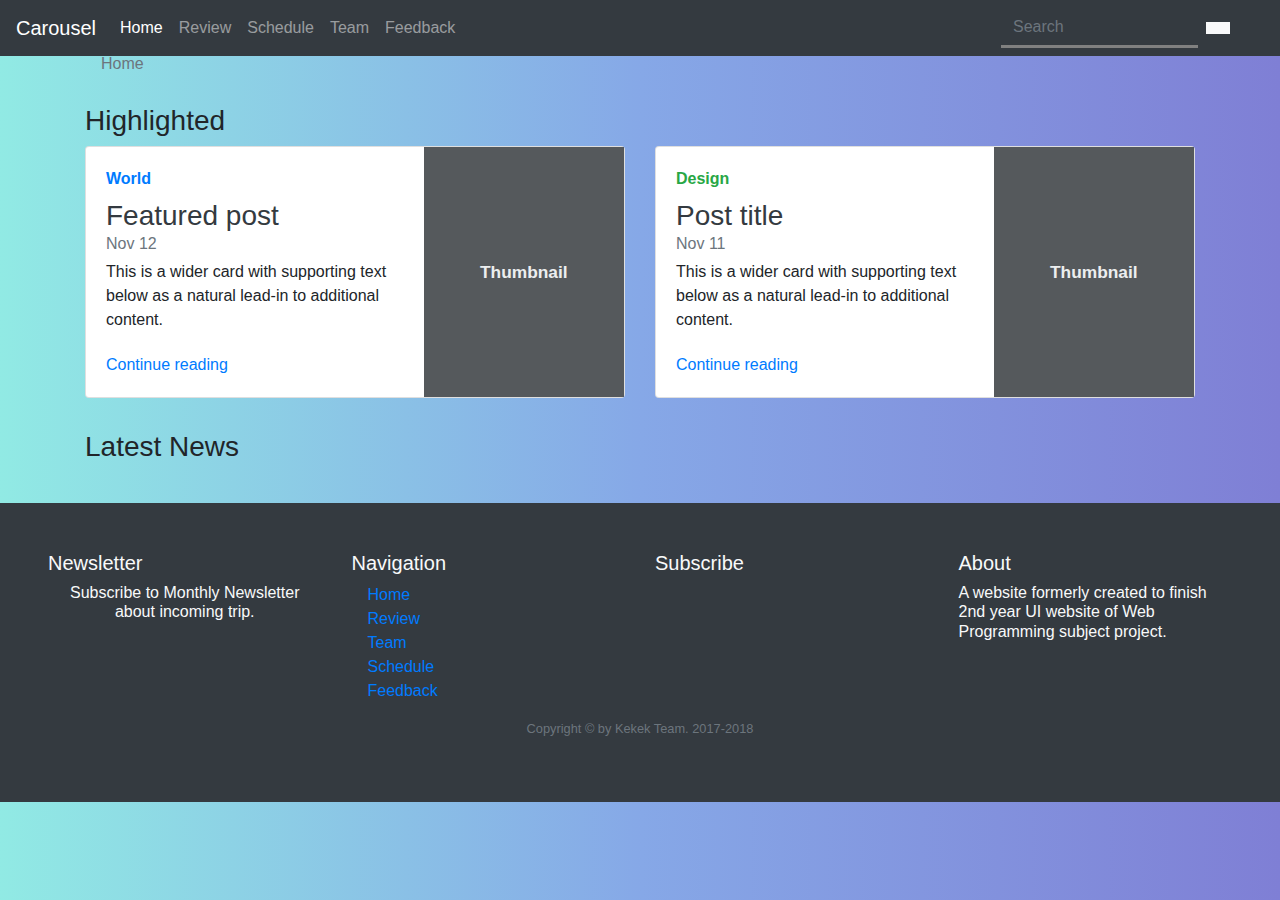
==== home.html @ 502a9c43 "Add files via upload" ====
﻿<!DOCTYPE html>
<html lang="en" >

<head>
    <meta charset="UTF-8">
    <meta name="viewport" content="width=device-width, initial-scale=1, shrink-to-fit=no">
    <title></title>

    <link rel="stylesheet" href="https://stackpath.bootstrapcdn.com/bootstrap/4.1.3/css/bootstrap.min.css">
    <link rel="stylesheet" href="https://use.fontawesome.com/releases/v5.6.0/css/all.css" integrity="sha384-aOkxzJ5uQz7WBObEZcHvV5JvRW3TUc2rNPA7pe3AwnsUohiw1Vj2Rgx2KSOkF5+h" crossorigin="anonymous">
    <link rel="stylesheet" href="style/carousel.css">
    <link rel="stylesheet" href="style/header.css">
    <link rel="stylesheet" href="style/container.css">
    <link rel="stylesheet" href="style/footer.css">
    <link rel="stylesheet" href="style/body.css">

</head>

<body>

    <!-- Carousel -->
    <div id="carousel-2" class="carousel slide carousel-fade" data-ride="carousel" data-interval="6000">
        <ol class="carousel-indicators">
            <li data-target="#carousel-2" data-slide-to="0" class="active"></li>
            <li data-target="#carousel-2" data-slide-to="1"></li>
            <li data-target="#carousel-2" data-slide-to="2"></li>
        </ol>
        <div class="carousel-inner" role="listbox">

            <div class="carousel-item active">
                <a href="berlin.html">
                    <img src="images/Berlin.JPG/" alt="responsive image" class="d-block img-fluid">
                    <div class="carousel-caption">
                        <div>
                            <h2>Digital Craftsmanship</h2>
                            <p>We meticously build each site to get results</p>
                            <span class="btn btn-sm btn-primary">Read More</span>
                        </div>
                    </div>
                </a>
            </div>
            <!-- /.carousel-item -->
            <div class="carousel-item">
                <a href="cairo.html">
                    <img src="images/Cairo.JPG/" alt="responsive image" class="d-block img-fluid">
                    <div class="carousel-caption justify-content-center align-items-center">
                        <div>
                            <h2>Every project begins with a sketch</h2>
                            <p>We work as an extension of your business to explore solutions</p>
                            <span class="btn btn-sm btn-primary">Read More</span>
                        </div>
                    </div>
                </a>
            </div>
            <!-- /.carousel-item -->
            <div class="carousel-item">
                <a href="mysore.html">
                    <img src="images/Mysore.JPG/" alt="responsive image" class="d-block img-fluid">
                    <div class="carousel-caption justify-content-center align-items-center">
                        <div>
                            <h2>Mysore</h2>
                            <p>We monitor and optimize your site's long-term performance</p>
                            <span class="btn btn-sm btn-primary">Read More</span>
                        </div>
                    </div>
                </a>
            </div>
            <!-- /.carousel-item -->
        </div>
        <!-- /.carousel-inner -->
        <a class="carousel-control-prev" href="#carousel-2" role="button" data-slide="prev">
            <span class="carousel-control-prev-icon" aria-hidden="true"></span>
            <span class="sr-only">Previous</span>
        </a>
        <a class="carousel-control-next" href="#carousel-2" role="button" data-slide="next">
            <span class="carousel-control-next-icon" aria-hidden="true"></span>
            <span class="sr-only">Next</span>
        </a>
    </div>
    <!-- /.carousel -->
    <!-- Header -->
    <header>
        <nav class="navbar navbar-expand-md navbar-dark fixed-top bg-dark">
            <a class="navbar-brand" href="#">Carousel</a>
            <button class="navbar-toggler" type="button" data-toggle="collapse" data-target="#navbarCollapse" aria-controls="navbarCollapse" aria-expanded="false" aria-label="Toggle navigation">
                <span class="navbar-toggler-icon"></span>
            </button>
            <div class="collapse navbar-collapse" id="navbarCollapse">
                <ul class="navbar-nav mr-auto">
                    <li class="nav-item active">
                        <a class="nav-link" href="#">Home<span class="sr-only">(current)</span></a>
                    </li>
                    <li class="nav-item">
                        <a class="nav-link" href="review.html">Review</a>
                    </li>
                    <li class="nav-item">
                        <a class="nav-link" href="schedule.html">Schedule</a>
                    </li>
                    <li class="nav-item">
                        <a class="nav-link" href="team.html">Team</a>
                    </li>
                    <li class="nav-item">
                        <a class="nav-link" href="feedback.html">Feedback</a>
                    </li>
                </ul>
                <form class="form-inline my-2 my-lg-0">
                    <input class="form-control mr-sm-2 rounded-0 w-75" type="search" placeholder="Search">
                    <button class="btn btn-light my-2 my-sm-0 rounded-0" type="submit"><i class="fa fa-search"></i></button>
                </form>
            </div>
        </nav>
    </header>

    <!-- Container -->
    <div class="container">
        <nav aria-label="breadcrumb">
            <ol class="breadcrumb">
                <li class="breadcrumb-item active" aria-current="page">Home</li>
            </ol>
        </nav>

        <h3 display="3">Highlighted</h3>

        <div class="row mb-2">
            <div class="col-md-6">
                <div class="card flex-md-row mb-4 shadow-sm h-md-250">
                    <div class="card-body d-flex flex-column align-items-start">
                        <strong class="d-inline-block mb-2 text-primary">World</strong>
                        <h3 class="mb-0">
                            <a class="text-dark" href="#">Featured post</a>
                        </h3>
                        <div class="mb-1 text-muted">Nov 12</div>
                        <p class="card-text mb-auto">This is a wider card with supporting text below as a natural lead-in to additional content.</p>
                        <a href="#">Continue reading</a>
                    </div>
                    <img class="card-img-right flex-auto d-none d-lg-block" data-src="holder.js/200x250?theme=thumb" alt="Thumbnail [200x250]" style="width: 200px; height: 250px;" src="data:image/svg+xml;charset=UTF-8,%3Csvg%20width%3D%22200%22%20height%3D%22250%22%20xmlns%3D%22http%3A%2F%2Fwww.w3.org%2F2000%2Fsvg%22%20viewBox%3D%220%200%20200%20250%22%20preserveAspectRatio%3D%22none%22%3E%3Cdefs%3E%3Cstyle%20type%3D%22text%2Fcss%22%3E%23holder_167a2300c9e%20text%20%7B%20fill%3A%23eceeef%3Bfont-weight%3Abold%3Bfont-family%3AArial%2C%20Helvetica%2C%20Open%20Sans%2C%20sans-serif%2C%20monospace%3Bfont-size%3A13pt%20%7D%20%3C%2Fstyle%3E%3C%2Fdefs%3E%3Cg%20id%3D%22holder_167a2300c9e%22%3E%3Crect%20width%3D%22200%22%20height%3D%22250%22%20fill%3D%22%2355595c%22%3E%3C%2Frect%3E%3Cg%3E%3Ctext%20x%3D%2255.99166488647461%22%20y%3D%22131%22%3EThumbnail%3C%2Ftext%3E%3C%2Fg%3E%3C%2Fg%3E%3C%2Fsvg%3E" data-holder-rendered="true">
                </div>
            </div>
            <div class="col-md-6">
                <div class="card flex-md-row mb-4 shadow-sm h-md-250">
                    <div class="card-body d-flex flex-column align-items-start">
                        <strong class="d-inline-block mb-2 text-success">Design</strong>
                        <h3 class="mb-0">
                            <a class="text-dark" href="#">Post title</a>
                        </h3>
                        <div class="mb-1 text-muted">Nov 11</div>
                        <p class="card-text mb-auto">This is a wider card with supporting text below as a natural lead-in to additional content.</p>
                        <a href="#">Continue reading</a>
                    </div>
                    <img class="card-img-right flex-auto d-none d-lg-block" data-src="holder.js/200x250?theme=thumb" alt="Thumbnail [200x250]" style="width: 200px; height: 250px;" src="data:image/svg+xml;charset=UTF-8,%3Csvg%20width%3D%22200%22%20height%3D%22250%22%20xmlns%3D%22http%3A%2F%2Fwww.w3.org%2F2000%2Fsvg%22%20viewBox%3D%220%200%20200%20250%22%20preserveAspectRatio%3D%22none%22%3E%3Cdefs%3E%3Cstyle%20type%3D%22text%2Fcss%22%3E%23holder_167a2300ca0%20text%20%7B%20fill%3A%23eceeef%3Bfont-weight%3Abold%3Bfont-family%3AArial%2C%20Helvetica%2C%20Open%20Sans%2C%20sans-serif%2C%20monospace%3Bfont-size%3A13pt%20%7D%20%3C%2Fstyle%3E%3C%2Fdefs%3E%3Cg%20id%3D%22holder_167a2300ca0%22%3E%3Crect%20width%3D%22200%22%20height%3D%22250%22%20fill%3D%22%2355595c%22%3E%3C%2Frect%3E%3Cg%3E%3Ctext%20x%3D%2255.99166488647461%22%20y%3D%22131%22%3EThumbnail%3C%2Ftext%3E%3C%2Fg%3E%3C%2Fg%3E%3C%2Fsvg%3E" data-holder-rendered="true">
                </div>
            </div>
        </div>

        <h3 display="3">Latest News</h3>

    </div>
    <!-- Footer -->
    <footer class="container-fluid p-5 p-md-5 bg-dark text-light ">
        <div class="row">
            <div class="col-12 col-md">
                <h5>Newsletter</h5>
                <h6 class="text-center">
                    Subscribe to Monthly Newsletter about incoming trip.
                </h6>
            </div>
            <div class="col-6 col-md">
                <h5>Navigation</h5>
                <ul class="list-unstyled text-small">
                    <li><a class="text-primary" href="home.html">Home</a></li>
                    <li><a class="text-primary" href="review.html">Review</a></li>
                    <li><a class="text-primary" href="team.html">Team</a></li>
                    <li><a class="text-primary" href="schedule.html">Schedule</a></li>
                    <li><a class="text-primary" href="feedback.html">Feedback</a></li>
                </ul>
            </div>
            <div class="col-6 col-md">
                <h5>Subscribe</h5>
                <ul class="list-unstyled text-small d-flex justify-content-start">
                    <li><a href="#"><i class="fab fa-facebook fa-2x"></i></a></li>
                    <li><a href="#"><i class="fab fa-twitter fa-2x"></i></a></li>
                    <li><a href="#"><i class="fab fa-instagram fa-2x"></i></a></li>
                    <li><a href="#"><i class="fab fa-discord fa-2x"></i></a></li>
                </ul>
            </div>
            <div class="col-6 col-md">
                <h5>About</h5>
                <h6>
                    A website formerly created to finish 2nd year UI website of Web Programming subject project.
                </h6>
            </div>
        </div>
        <small class="d-block mb-3 text-muted text-center">Copyright &copy; by Kekek Team. 2017-2018</small>
    </footer>

    <script src="https://code.jquery.com/jquery-3.3.1.slim.min.js" "></script>
    <script src="https://cdnjs.cloudflare.com/ajax/libs/popper.js/1.14.3/umd/popper.min.js"></script>
    <script src="https://stackpath.bootstrapcdn.com/bootstrap/4.1.3/js/bootstrap.min.js" "></script>

</body>

</html>
---- style/carousel.css ----
/*
    Removes white gap between slides
*/
.carousel {
    background: #444;
}

/*
    Forces image to be 100% width and not max width of 100%
*/
.carousel-item .img-fluid {
    width: 100%;
    height: auto;
}

/* 
    anchors are inline so you need ot make them block to go full width
*/
.carousel-item a {
    display: block;
    width: 100%;
}
---- style/header.css ----
/*
    Centeralize content in navbar
*/
.navbar ul {
    text-align: center;
}

/*
    Remove outline of navbar search button
*/
.navbar .navbar-toggler {
    outline: none;
}

.navbar button {
    border: none;
}
.navbar input, .navbar input:focus{
    background-color: transparent;
    border: none;
    box-shadow: none;
    border-bottom: solid grey;
}

@media (max-width: 767.98px) {
    .navbar input, .navbar input:focus {
        margin-left: 3em;
    }
}
---- style/container.css ----
.breadcrumb {
    background: none;
    margin-top: 1em;
}

.container {
    padding-bottom: 2em;
}

    .container article {
        padding: 2em 2em 2em 2em;
        background: #ffc04d;
    }
---- style/footer.css ----
footer li {
    padding: 0 1em 0 1em;
}
---- style/body.css ----
body {
    background: #7F7FD5; /* fallback for old browsers */
    background: -webkit-linear-gradient(to right, #91EAE4, #86A8E7, #7F7FD5); /* Chrome 10-25, Safari 5.1-6 */
    background: linear-gradient(to right, #91EAE4, #86A8E7, #7F7FD5); /* W3C, IE 10+/ Edge, Firefox 16+, Chrome 26+, Opera 12+, Safari 7+ */
}
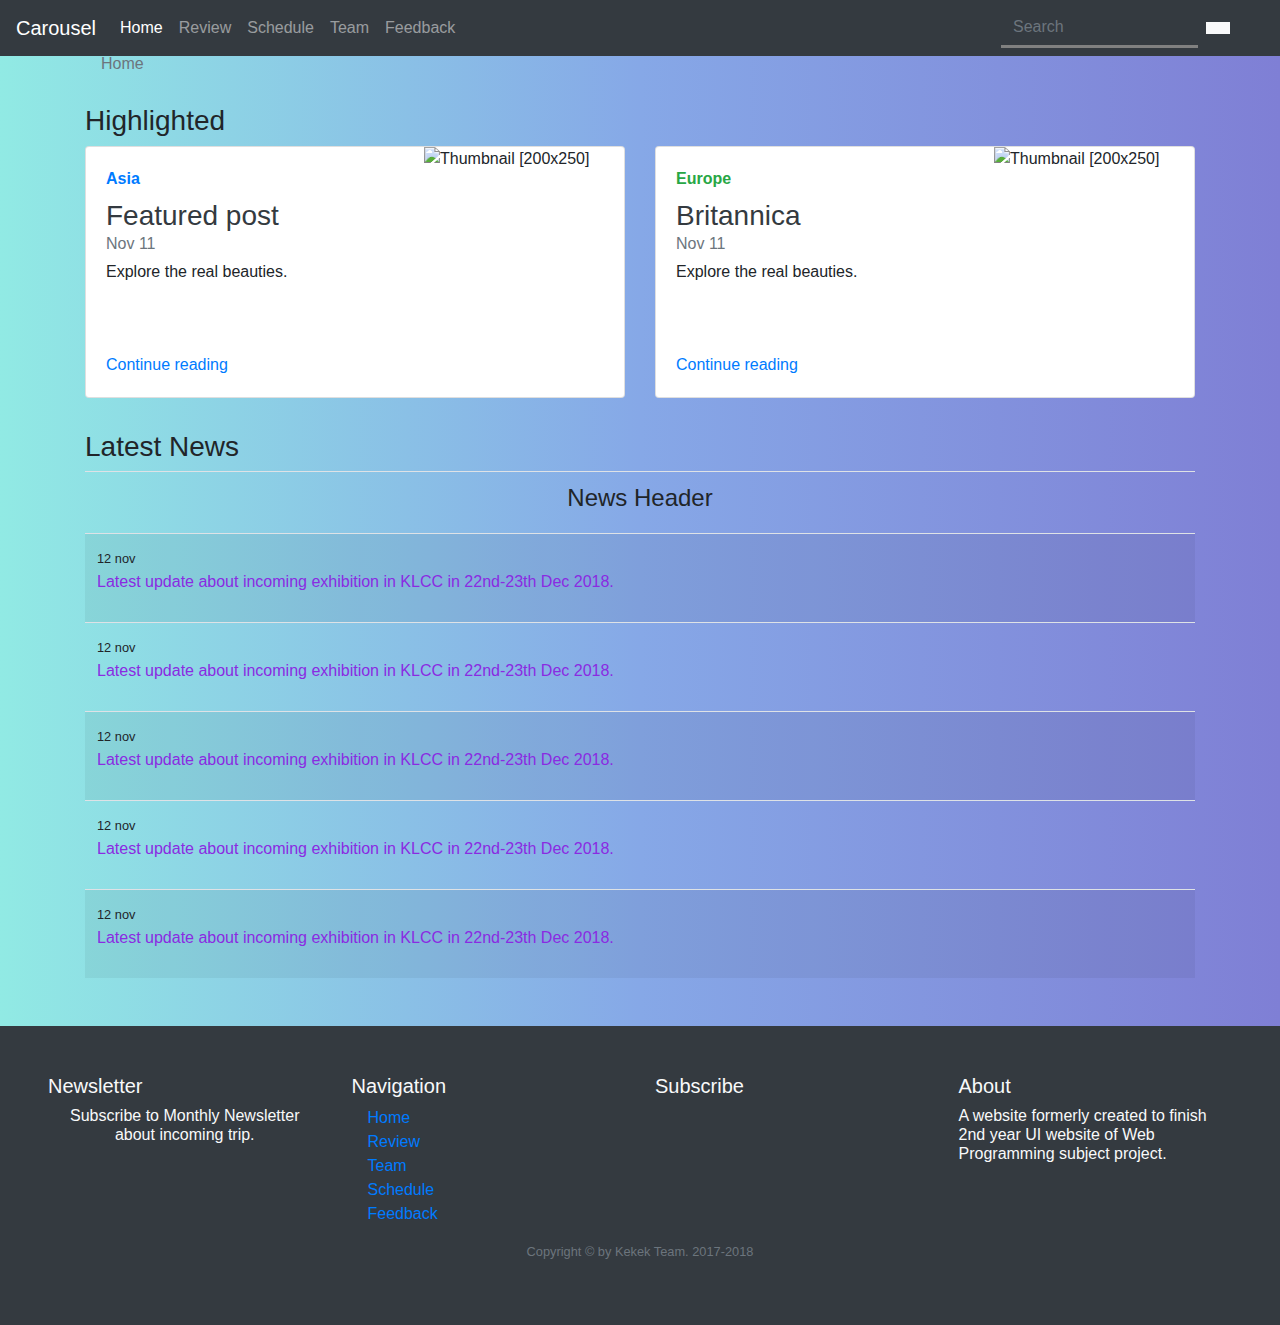
==== commit 8367be9d: "Add files via upload" ====
--- a/home.html
+++ b/home.html
@@ -125,34 +125,61 @@
             <div class="col-md-6">
                 <div class="card flex-md-row mb-4 shadow-sm h-md-250">
                     <div class="card-body d-flex flex-column align-items-start">
-                        <strong class="d-inline-block mb-2 text-primary">World</strong>
+                        <strong class="d-inline-block mb-2 text-primary">Asia</strong>
                         <h3 class="mb-0">
                             <a class="text-dark" href="#">Featured post</a>
-                        </h3>
-                        <div class="mb-1 text-muted">Nov 12</div>
-                        <p class="card-text mb-auto">This is a wider card with supporting text below as a natural lead-in to additional content.</p>
+                        </h3>                        
+                        <div class="mb-1 text-muted">Nov 11</div>
+                        <p class="card-text mb-auto">Explore the real beauties.</p>
                         <a href="#">Continue reading</a>
                     </div>
-                    <img class="card-img-right flex-auto d-none d-lg-block" data-src="holder.js/200x250?theme=thumb" alt="Thumbnail [200x250]" style="width: 200px; height: 250px;" src="data:image/svg+xml;charset=UTF-8,%3Csvg%20width%3D%22200%22%20height%3D%22250%22%20xmlns%3D%22http%3A%2F%2Fwww.w3.org%2F2000%2Fsvg%22%20viewBox%3D%220%200%20200%20250%22%20preserveAspectRatio%3D%22none%22%3E%3Cdefs%3E%3Cstyle%20type%3D%22text%2Fcss%22%3E%23holder_167a2300c9e%20text%20%7B%20fill%3A%23eceeef%3Bfont-weight%3Abold%3Bfont-family%3AArial%2C%20Helvetica%2C%20Open%20Sans%2C%20sans-serif%2C%20monospace%3Bfont-size%3A13pt%20%7D%20%3C%2Fstyle%3E%3C%2Fdefs%3E%3Cg%20id%3D%22holder_167a2300c9e%22%3E%3Crect%20width%3D%22200%22%20height%3D%22250%22%20fill%3D%22%2355595c%22%3E%3C%2Frect%3E%3Cg%3E%3Ctext%20x%3D%2255.99166488647461%22%20y%3D%22131%22%3EThumbnail%3C%2Ftext%3E%3C%2Fg%3E%3C%2Fg%3E%3C%2Fsvg%3E" data-holder-rendered="true">
+                    <img class="card-img-right flex-auto d-none d-lg-block" data-src="holder.js/200x250?theme=thumb" alt="Thumbnail [200x250]" style="width: 200px; height: 250px;" src="images/480px-britannica-austria.JPG" data-holder-rendered="true">
                 </div>
             </div>
             <div class="col-md-6">
                 <div class="card flex-md-row mb-4 shadow-sm h-md-250">
                     <div class="card-body d-flex flex-column align-items-start">
-                        <strong class="d-inline-block mb-2 text-success">Design</strong>
+                        <strong class="d-inline-block mb-2 text-success">Europe</strong>
                         <h3 class="mb-0">
-                            <a class="text-dark" href="#">Post title</a>
+                            <a class="text-dark" href="#">Britannica</a>
                         </h3>
                         <div class="mb-1 text-muted">Nov 11</div>
-                        <p class="card-text mb-auto">This is a wider card with supporting text below as a natural lead-in to additional content.</p>
+                        <p class="card-text mb-auto">Explore the real beauties.</p>
                         <a href="#">Continue reading</a>
                     </div>
-                    <img class="card-img-right flex-auto d-none d-lg-block" data-src="holder.js/200x250?theme=thumb" alt="Thumbnail [200x250]" style="width: 200px; height: 250px;" src="data:image/svg+xml;charset=UTF-8,%3Csvg%20width%3D%22200%22%20height%3D%22250%22%20xmlns%3D%22http%3A%2F%2Fwww.w3.org%2F2000%2Fsvg%22%20viewBox%3D%220%200%20200%20250%22%20preserveAspectRatio%3D%22none%22%3E%3Cdefs%3E%3Cstyle%20type%3D%22text%2Fcss%22%3E%23holder_167a2300ca0%20text%20%7B%20fill%3A%23eceeef%3Bfont-weight%3Abold%3Bfont-family%3AArial%2C%20Helvetica%2C%20Open%20Sans%2C%20sans-serif%2C%20monospace%3Bfont-size%3A13pt%20%7D%20%3C%2Fstyle%3E%3C%2Fdefs%3E%3Cg%20id%3D%22holder_167a2300ca0%22%3E%3Crect%20width%3D%22200%22%20height%3D%22250%22%20fill%3D%22%2355595c%22%3E%3C%2Frect%3E%3Cg%3E%3Ctext%20x%3D%2255.99166488647461%22%20y%3D%22131%22%3EThumbnail%3C%2Ftext%3E%3C%2Fg%3E%3C%2Fg%3E%3C%2Fsvg%3E" data-holder-rendered="true">
+                    <img class="card-img-right flex-auto d-none d-lg-block" data-src="holder.js/200x250?theme=thumb" alt="Thumbnail [200x250]" style="width: 200px; height: 250px;" src="images/480px-britannica-austria.JPG" data-holder-rendered="true">
                 </div>
             </div>
         </div>
 
         <h3 display="3">Latest News</h3>
+
+        <div class="table-container">
+            <table class="table table-striped">
+                <thead class="thead-dark">
+                    <tr>
+                        <td scope="col"><h4 display="4" style="text-align: center;">News Header</h4></td>
+                    </tr>
+                </thead>
+                <tbody>
+                    <tr>
+                        <td scope="row"><small>12 nov</small><br /><a href="#">Latest update about incoming exhibition in KLCC in 22nd-23th Dec 2018.</a><p></p></td>
+                    </tr>
+                    <tr>
+                        <td scope="row"><small>12 nov</small><br /><a href="#">Latest update about incoming exhibition in KLCC in 22nd-23th Dec 2018.</a><p></p></td>
+                    </tr>
+                    <tr>
+                        <td scope="row"><small>12 nov</small><br /><a href="#">Latest update about incoming exhibition in KLCC in 22nd-23th Dec 2018.</a><p></p></td>
+                    </tr>
+                    <tr>
+                        <td scope="row"><small>12 nov</small><br /><a href="#">Latest update about incoming exhibition in KLCC in 22nd-23th Dec 2018.</a><p></p></td>
+                    </tr>
+                    <tr>
+                        <td scope="row"><small>12 nov</small><br /><a href="#">Latest update about incoming exhibition in KLCC in 22nd-23th Dec 2018.</a><p></p></td>
+                    </tr>
+                </tbody>
+            </table>
+        </div>
 
     </div>
     <!-- Footer -->
--- a/style/container.css
+++ b/style/container.css
@@ -9,5 +9,5 @@
 
     .container article {
         padding: 2em 2em 2em 2em;
-        background: #ffc04d;
+        background: #ffffff;
     }--- a/style/body.css
+++ b/style/body.css
@@ -3,3 +3,20 @@
     background: -webkit-linear-gradient(to right, #91EAE4, #86A8E7, #7F7FD5); /* Chrome 10-25, Safari 5.1-6 */
     background: linear-gradient(to right, #91EAE4, #86A8E7, #7F7FD5); /* W3C, IE 10+/ Edge, Firefox 16+, Chrome 26+, Opera 12+, Safari 7+ */
 }
+
+.table-container a {
+    color: blueviolet;
+}
+
+.person {
+    display: block;
+    margin-left: auto;
+    width: 200px;
+    margin-right: auto;
+    border: 5px solid transparent;
+    opacity: 0.7;
+}
+
+    .person:hover {
+        border-color: #f1f1f1;
+    }